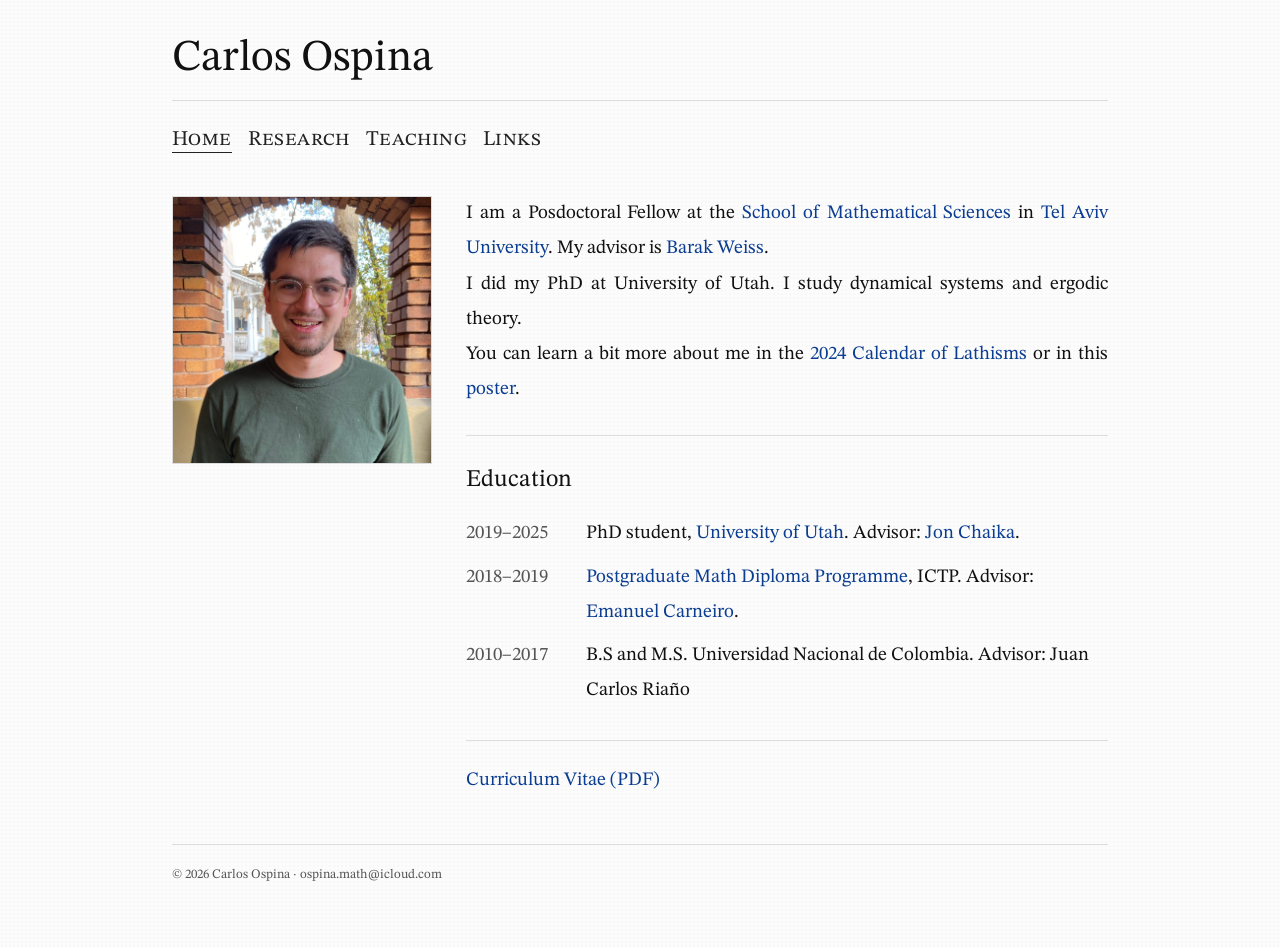
==== index.html @ 2cc35d88 "New version of the website" ====
<!DOCTYPE html>
<html lang="en">

<head>
  <title>Carlos Ospina</title>
  <meta charset="UTF-8" />
  <meta name="viewport" content="width=device-width, initial-scale=1" />

  <!-- Google Fonts: STIX Two Text -->
  <link rel="preconnect" href="https://fonts.googleapis.com">
  <link rel="preconnect" href="https://fonts.gstatic.com" crossorigin>
  <link href="https://fonts.googleapis.com/css2?family=STIX+Two+Text:wght@400;500;600&display=swap" rel="stylesheet">

  <link rel="stylesheet" href="style.css">
</head>

<body>
  <div class="container">

    <div class="header-placeholder"></div>
    <script src="header.js"></script>

    <div class="nav-placeholder"></div>
    <script src="nav.js"></script>

    <main class="main">
      <aside class="photo">
        <img src="FullScreenMe.jpeg" alt="Portrait of Carlos Ospina" />
        <!-- <div class="photo-caption"> -->
          <!-- Optional small caption line -->
               <!-- Tel Aviv University -->
        <!-- </div> -->
      </aside>

      <section>
        <p>
          I am a Posdoctoral Fellow at the
          <a href="https://en-exact-sciences.tau.ac.il/math" target="_blank" rel="noopener">School of Mathematical Sciences</a>
          in
          <a href="https://english.tau.ac.il" target="_blank" rel="noopener">Tel Aviv University</a>.
          My advisor is
          <a href="https://www.math.tau.ac.il/~barakw/" target="_blank" rel="noopener">Barak Weiss</a>.
        </p>

        <p>
          I did my PhD at University of Utah. I study dynamical systems and ergodic theory.
        </p>

        <p>
          You can learn a bit more about me in the
          <a href="https://www.lathisms.org/calendar-2024/carlos-ospina" target="_blank" rel="noopener">2024 Calendar of Lathisms</a>
          or in this
          <a href="https://cdn.prod.website-files.com/5f3e96827894c2ff19996e36/66e5c995f04fad8bb52fb7ac_Sept%2028_Carlos%20Ospina_Poster.pdf" target="_blank" rel="noopener">poster</a>.
        </p>

        <div class="section">
          <h2>Education</h2>
          <table>
            <tr>
              <td>2019–2025</td>
              <td>
                PhD student,
                <a href="https://www.math.utah.edu" target="_blank" rel="noopener">University of Utah</a>.
                Advisor:
                <a href="https://www.math.utah.edu/~chaika/" target="_blank" rel="noopener">Jon Chaika</a>.
              </td>
            </tr>
            <tr>
              <td>2018–2019</td>
              <td>
                <a href="https://www.ictp.it/research/math/math-diploma.aspx" target="_blank" rel="noopener">Postgraduate Math Diploma Programme</a>, ICTP.
                Advisor:
                <a href="https://sites.google.com/view/emanuelcarneiro/home" target="_blank" rel="noopener">Emanuel Carneiro</a>.
              </td>
            </tr>
            <tr>
              <td>2010–2017</td>
              <td>
                B.S and M.S. Universidad Nacional de Colombia. Advisor: Juan Carlos Riaño
              </td>
            </tr>
          </table>
        </div>

        <div class="section">
          <p> <a href="Carlos_CV.pdf" target="_blank">Curriculum Vitae (PDF)</a> </p>
        </div>

      </section>


    </main>

    <div class="footer-placeholder"></div>
    <script src="footer.js"></script>
  </div>


</body>
</html>
---- style.css ----
/* =====================================================
  WEBSITE STYLE
   Carlos Ospina – Stylesheet
   -----------------------------------------------------
   This file controls the typography, layout, spacing,
   colors, and responsiveness of ALL pages.
   ===================================================== */


/* =====================================================
   1. COLOR VARIABLES & GLOBAL SETTINGS
   -----------------------------------------------------
   Change colors or maximum width here.
   ===================================================== */

:root{
  --text:#111;                    /* Main body text color */
  --muted:#555;                   /* Secondary text (subtitles, dates) */
  --rule:#ddd;                    /* Thin divider lines */
  --link:#0b3d91;                 /* Link color */
  --bg:#fff;                      /* Page background color */
  --maxw:980px;                   /* Maximum content width */
  --fontsizenavbar:21px;          /* A font-size for the nav bar */
  --fontsize1:19px;               /* A font-size of type 1 */
  --fontsizesmall:13px;           /* A font-size for small things */
  --fontsize2:24px;               /* Font-size for headers type h2 */
  --fontsizeCO:44px;              /* Font-size for my name */
  --fontsizeLarge:37px;           /* Font-size for things not bigger than my name */
}


/* Global box-sizing   */
*{ box-sizing:border-box; }


/* =====================================================
   2. BODY TYPOGRAPHY (font)
   ===================================================== */

body{
  margin:0;

  /* =====================================================
     Background:
     - background-color uses --bg (change it in :root)
     - layered gradients add a subtle "paper grain" texture
     - keep opacities very low so it stays academic
     ===================================================== */
  background:
    linear-gradient(rgba(0,0,0,0.012), rgba(0,0,0,0.012)),
    radial-gradient(rgba(0,0,0,0.018) 1px, transparent 1px);
  background-size: 100% 100%, 4px 4px;
  background-color: var(--bg);

  color:var(--text);

  /* Journal-like serif */
  font-family: 'STIX Two Text', serif;

  /* LaTeX-ish reading rhythm */
  font-size:var(--fontsize1);
  line-height:1.85;

  /* Subtle rendering improvements */
  -webkit-font-smoothing: antialiased;
  -moz-osx-font-smoothing: grayscale;

  /* Better justification behavior when we justify text */
  text-rendering: optimizeLegibility;
}


/* =====================================================
   3. LINKS
   ===================================================== */

a{
  color:var(--link);
  text-decoration:none;
}

a:hover{
  text-decoration:underline;  /* Under line hover for links */
}


/* =====================================================
   4. PAGE CONTAINER
   -----------------------------------------------------
   Controls overall horizontal layout.
   ===================================================== */

.container{
  max-width:var(--maxw);  /* Maximum width for reading  */
  margin:0 auto;          /* Center the page */
  padding:34px 22px 60px; /* Spacing for: top, sides, bottom  */
}

/* =====================================================
   4b. WIDER CONTAINER (for Research / Teaching / Links)
   -----------------------------------------------------
   Add class="container wide" in HTML to use this.
   ===================================================== */

.container.wide{
  max-width: 1100px;  /* Wider pages */
}

/* =====================================================
   5. HEADER (NAME + TITLE)
   ===================================================== */

.site-header{
  display:flex;                  /* Places name and right-side info */
  align-items:flex-end;
  justify-content:space-between;
  gap:24px;

  padding-bottom:18px;
  border-bottom:1px solid var(--rule); /* Thin rule */
}

/* Your name */
.site-title{
  margin:0;
  font-size:var(--fontsizeCO);      /* ← name size */
  line-height:1.1;
  font-weight:400;     /* Light weight */

  /* AMS/LaTeX feel: avoid extra tracking on serif title */
  letter-spacing:0;    /* (was .2px) */
}

/* Subtitle under name */
.site-subtitle{
  margin:10px 0 0;
  color:var(--muted);
  font-size:var(--fontsize1);
  line-height:1.5;
}


/* Right-side header block (CV + email) */
.header-links{
  text-align:right;
  font-family: 'STIX Two Text', serif; /* Sans for contrast */
  font-size:var(--fontsize1);
  color:var(--muted);
  line-height:1.6;
  white-space:nowrap;
}

.header-links a{
  color:var(--link);
}


/* =====================================================
   6. NAVIGATION MENU
   ===================================================== */

nav{
  padding:14px 0 0;
}

.nav{
  list-style:none;      /* Remove bullet points */
  padding:0;
  margin:0;

  display:flex;
  flex-wrap:wrap;
  gap:16px;

  font-family: 'STIX Two Text', serif;
  font-size:var(--fontsizenavbar);

  /* AMS-like navigation:
     - small-caps looks more like a typeset header than ALL CAPS
     - gentler tracking */
  font-variant: small-caps;
  letter-spacing:.4px;

  /* Turn off all-caps (was uppercase) */
  text-transform:none;
}

/* Nav links */
.nav a{
  color:#222;
}

/* Effect of hovering underline  */
.nav a:hover{
  text-decoration:none;
  border-bottom:1px solid #222;
  padding-bottom:2px;
}

/* Indicator of active page  */
.nav .active{
  border-bottom:1px solid #222;
  padding-bottom:2px;
}


/* =====================================================
   7. MAIN TWO-COLUMN LAYOUT
   -----------------------------------------------------
   Left: Photo
   Right: Content
   ===================================================== */

.main{
  margin-top:30px;

  display:grid;
  grid-template-columns:260px 1fr; /* Photo width | Text width */
  gap:34px;
  align-items:start;
}


/* =====================================================
   AMS / LaTeX PARAGRAPH CONVENTIONS (main content only)
   -----------------------------------------------------
   LaTeX articles typically:
   - indent paragraphs
   - do NOT add extra vertical spacing between paragraphs
   - justify text
   We apply this ONLY inside the main content column so it
   does not affect the header/nav.
   ===================================================== */

.main section p{
  margin: 0;              /* Remove extra paragraph spacing (LaTeX-like) */
  text-indent: 0em;    /* Classic LaTeX paragraph indent */
  text-align: justify;    /* Journal-style justified text */
  hyphens: auto;          /* Reduce awkward justification gaps */
}

/* First paragraph after a heading should not be indented */
.main section h2 + p,
.main section h3 + p,
.main section .section h2 + p{
  text-indent: 0;
}

/* If you ever want the old web-style spacing back,
   comment out the block above and use this instead:
   .main section p { margin: 0 0 14px; text-indent: 0; text-align: left; }
*/

/* =====================================================
   PAPERS LIST (LaTeX-style itemize)
   -----------------------------------------------------
   Creates subtle academic bullet points.
   ===================================================== */

ul.papers{
  list-style-type: disc;      /* Standard bullet */
  padding-left: 1.5em;        /* LaTeX-like indentation */
  margin: 12px 0 0;
}

ul.papers li{
  margin: 10px 0;
  text-align: justify;        /* Keep article-style justification */
}

/* =====================================================
   7b. FULL-WIDTH PAGES (no picture column)
   -----------------------------------------------------
   Use this for Research / Teaching / Links pages
   so content spans the full page width.
   ===================================================== */

.main.no-photo{
  grid-template-columns: 1fr;  /* One column only */
}


/* =====================================================
   8. PHOTO STYLING
   ===================================================== */

.photo{
  position:sticky;  /* Stays visible for scrolling */
  top:18px;
}

.photo img{
  width:100%;
  height:auto;
  display:block;
  border:1px solid var(--rule); /* Thin border */
}

/* Small caption for the image */
.photo-caption{
  margin-top:10px;
  font-size:var(--fontsizesmall);
  color:var(--muted);
  font-family: 'STIX Two Text', serif;
  line-height:1.5;
}


/* =====================================================
   9. HEADINGS & SECTION DIVIDERS
   ===================================================== */

h2{
  margin:0 0 10px;

  /* AMS-like section size/weight */
  font-size:var(--fontsize2);    /* (was 22px) */
  font-weight:400;   /* (was 400) */
  letter-spacing:0;
}

h3{
  margin:18px 0 8px;

  /* AMS-like subsection size/weight */
  font-size:var(--fontsize1);    /* (was 18px) */
  font-weight:500;   /* (was 400) */
  letter-spacing:0;
}

/* Thin horizontal rule between major sections */
.section{
  margin-top:28px;
  padding-top:22px;
  border-top:1px solid var(--rule);
}

/* Default paragraph rule (kept for safety):
   Most paragraphs are governed by .main section p above.
   This remains useful for paragraphs outside main content. */
p{
  margin:0 0 14px;
}


/* =====================================================
   10. EDUCATION TABLE STYLE
   ===================================================== */

table{
  border-collapse:collapse;
  width:100%;
  margin-top:10px;
}

td{
  vertical-align:top;

  /* Slightly tighter spacing looks more typeset */
  padding:4px 0;  /* (was 6px 0) */
}

/* First column (years) */
td:first-child{
  width:120px;
  color:var(--muted);
  padding-right:18px;
  white-space:nowrap;
  font-family: 'STIX Two Text', serif;
  font-size:var(--fontsize1);
}


/* =====================================================
   10b. LISTS (optional LaTeX-like spacing)
   -----------------------------------------------------
   Helps lists look less "webby" and more like a PDF.
   ===================================================== */

ul, ol{
  margin:10px 0 14px;
  padding-left:1.35em;
}

li{
  margin:6px 0;
}


/* =====================================================
   11. LINKS PAGE LIST
   ===================================================== */

ul.links{
  margin:8px 0 0;
  padding-left:18px;
}

ul.links li{
  margin:10px 0;
}

/* Small gray label before link */
.label{
  color:var(--muted);
  font-family: 'STIX Two Text', serif;
  font-size:var(--fontsize1);
  letter-spacing:.2px;
  margin-right:6px;
}


/* =====================================================
   12. TEACHING PAGE SMALL LABELS
   ===================================================== */

.teaching-item b{
  font-family: 'STIX Two Text', serif;
  font-size:var(--fontsize1);
  letter-spacing:.2px;
}


/* =====================================================
   13. FOOTER
   ===================================================== */

footer{
  margin-top:46px;
  padding-top:18px;
  border-top:1px solid var(--rule);
  color:var(--muted);
  font-family: 'STIX Two Text', serif;
  font-size:var(--fontsizesmall);
}


/* =====================================================
   14. MOBILE DESIGN RESPONSe
   -----------------------------------------------------
   Layout for smaller screens.
   ===================================================== */

@media (max-width: 820px){

  /* Stack header vertically */
  .site-header{
    flex-direction:column;
    align-items:flex-start;
  }

  .header-links{
    text-align:left;
    white-space:normal;
  }

  /* Switch from 2-column to 1-column layout */
  .main{
    grid-template-columns:1fr;
  }

  /* Make photo non-sticky on mobile */
  .photo{
    position:static;
    max-width:320px;
  }

  /* On narrow screens, justified text can look "gappy".
     Switching to left-align improves readability. */
  .main section p{
    text-align: left;
  }
}
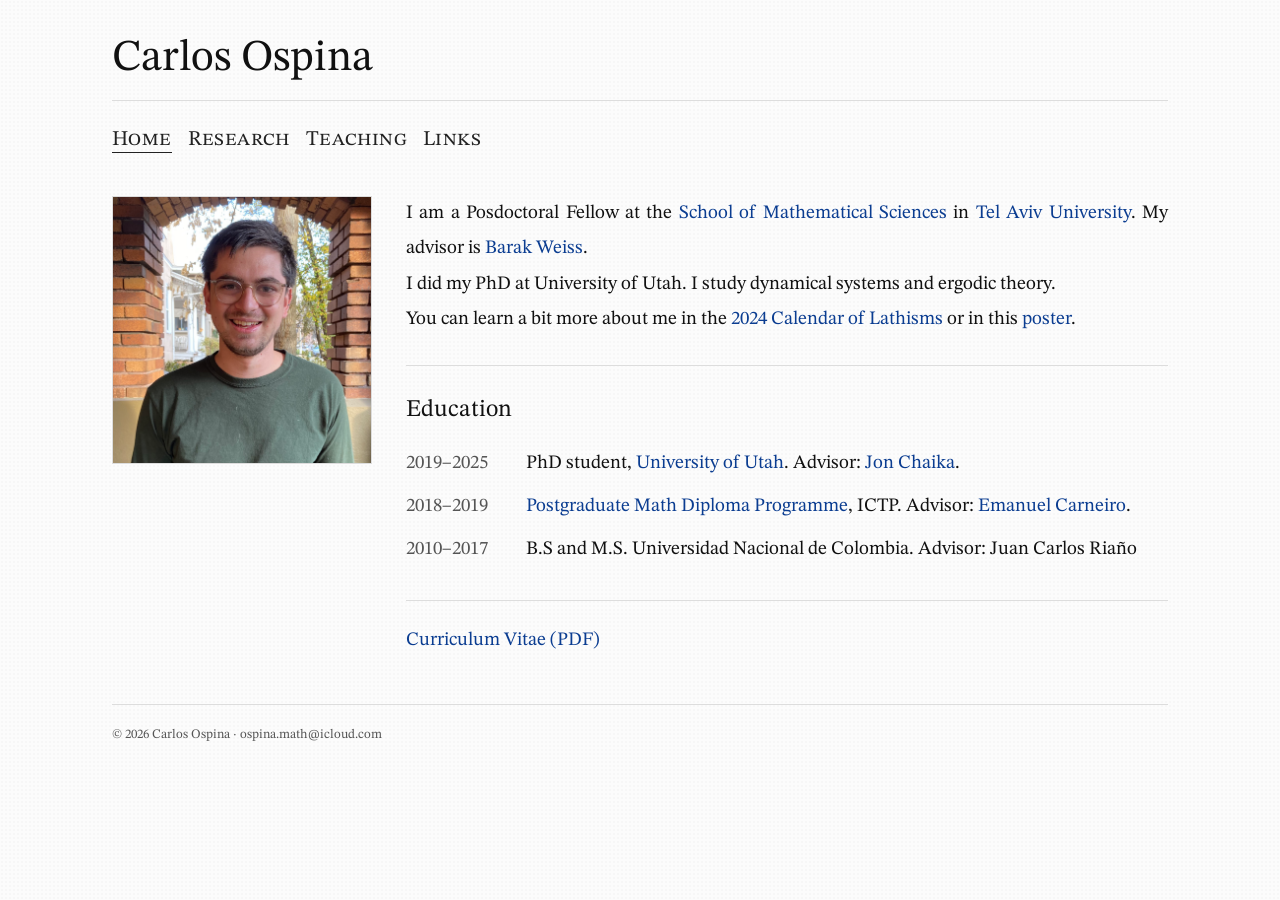
==== commit c5e86e02: "Add files via upload" ====
--- a/index.html
+++ b/index.html
@@ -15,7 +15,7 @@
 </head>
 
 <body>
-  <div class="container">
+  <div class="container wide">
 
     <div class="header-placeholder"></div>
     <script src="header.js"></script>
--- a/style.css
+++ b/style.css
@@ -254,7 +254,7 @@
 /* =====================================================
    PAPERS LIST (LaTeX-style itemize)
    -----------------------------------------------------
-   Creates subtle academic bullet points.
+   Creates bullet points.
    ===================================================== */
 
 ul.papers{
@@ -298,7 +298,7 @@
 
 /* Small caption for the image */
 .photo-caption{
-  margin-top:10px;
+  margin-top:10px 0;
   font-size:var(--fontsizesmall);
   color:var(--muted);
   font-family: 'STIX Two Text', serif;
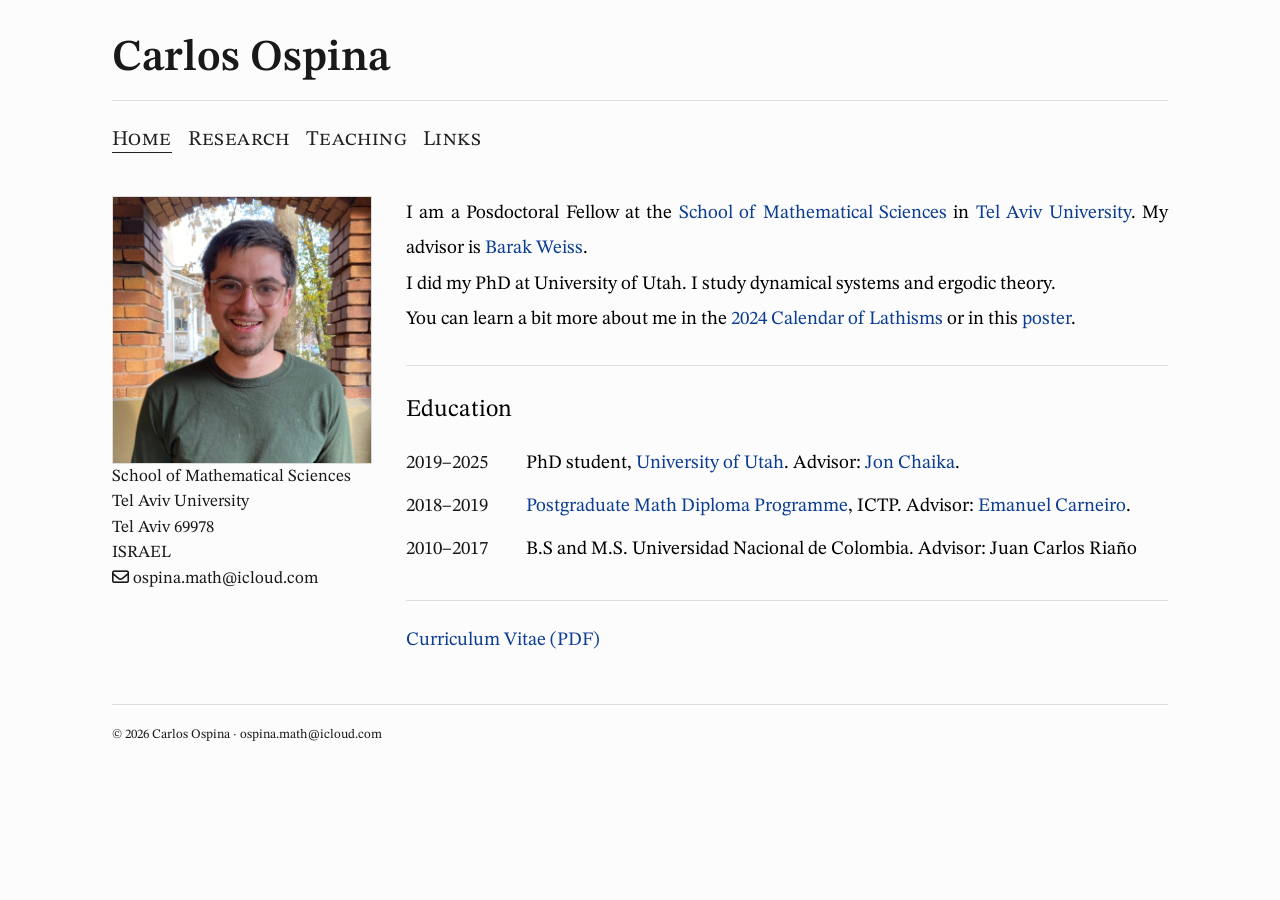
==== commit 09002363: "Add files via upload" ====
--- a/index.html
+++ b/index.html
@@ -1,6 +1,5 @@
 <!DOCTYPE html>
 <html lang="en">
-
 <head>
   <title>Carlos Ospina</title>
   <meta charset="UTF-8" />
@@ -10,8 +9,10 @@
   <link rel="preconnect" href="https://fonts.googleapis.com">
   <link rel="preconnect" href="https://fonts.gstatic.com" crossorigin>
   <link href="https://fonts.googleapis.com/css2?family=STIX+Two+Text:wght@400;500;600&display=swap" rel="stylesheet">
+  <link href="https://fonts.googleapis.com/css2?family=Source+Serif+4:wght@400;500;600&display=swap" rel="stylesheet">
 
   <link rel="stylesheet" href="style.css">
+  <link rel="stylesheet" href="https://cdnjs.cloudflare.com/ajax/libs/font-awesome/6.5.0/css/all.min.css">  <!-- To make small icons:mouse, pdf, mail,...-->
 </head>
 
 <body>
@@ -30,6 +31,13 @@
           <!-- Optional small caption line -->
                <!-- Tel Aviv University -->
         <!-- </div> -->
+        <div class="photo-address"> 
+          School of Mathematical Sciences <br>
+          Tel Aviv University <br>
+          Tel Aviv 69978 <br>
+          ISRAEL<br>
+          <i class="fa-regular fa-envelope"></i> ospina.math@icloud.com
+        </div>
       </aside>
 
       <section>
--- a/style.css
+++ b/style.css
@@ -10,22 +10,27 @@
 /* =====================================================
    1. COLOR VARIABLES & GLOBAL SETTINGS
    -----------------------------------------------------
-   Change colors or maximum width here.
-   ===================================================== */
+   Change colors or maximum width here. The link to 
+   import the google font
+   ===================================================== */
+
+@import url('https://fonts.googleapis.com/css2?family=STIX+Two+Text:wght@400;500;600&family=Source+Serif+4:wght@400;500;600&family=EB+Garamond:wght@400;500;600&display=swap'); 
 
 :root{
-  --text:#111;                    /* Main body text color */
-  --muted:#555;                   /* Secondary text (subtitles, dates) */
+  --text:#000000;                    /* Main body text color or #111*/
+  --muted:#191919;                   /* Secondary text (subtitles, dates) or #555 */
+  --namecolor:#191919;                  /* Color of my name */
   --rule:#ddd;                    /* Thin divider lines */
   --link:#0b3d91;                 /* Link color */
-  --bg:#fff;                      /* Page background color */
+  --bg:#ffffff;                      /* Page background color */
   --maxw:980px;                   /* Maximum content width */
-  --fontsizenavbar:21px;          /* A font-size for the nav bar */
-  --fontsize1:19px;               /* A font-size of type 1 */
-  --fontsizesmall:13px;           /* A font-size for small things */
+  --fontsizenavbar:21px;          /* Font-size for the nav bar */
+  --fontsize1:19px;               /* Font-size of type 1 */
+  --fontsizesmall:13px;           /* Font-size for small things */
   --fontsize2:24px;               /* Font-size for headers type h2 */
   --fontsizeCO:44px;              /* Font-size for my name */
   --fontsizeLarge:37px;           /* Font-size for things not bigger than my name */
+  --fontsizeaddress:17px;         /* Font-size for the address under the photo */
 }
 
 
@@ -44,18 +49,18 @@
      Background:
      - background-color uses --bg (change it in :root)
      - layered gradients add a subtle "paper grain" texture
-     - keep opacities very low so it stays academic
+     - keep opacities very low
      ===================================================== */
   background:
     linear-gradient(rgba(0,0,0,0.012), rgba(0,0,0,0.012)),
-    radial-gradient(rgba(0,0,0,0.018) 1px, transparent 1px);
+    radial-gradient(rgba(0,0,0,0.012) 0.5px, transparent 0.5px);
   background-size: 100% 100%, 4px 4px;
   background-color: var(--bg);
 
   color:var(--text);
 
   /* Journal-like serif */
-  font-family: 'STIX Two Text', serif;
+  font-family: 'STIX Two Text', 'Noto Serif', serif;
 
   /* LaTeX-ish reading rhythm */
   font-size:var(--fontsize1);
@@ -120,14 +125,16 @@
   border-bottom:1px solid var(--rule); /* Thin rule */
 }
 
-/* Your name */
+/* My name */
 .site-title{
   margin:0;
+  font-family: 'STIX Two Text', 'Source Serif 4', 'EB Garamond', serif; /* Sans for contrast */
   font-size:var(--fontsizeCO);      /* ← name size */
+  color:var(--namecolor);
   line-height:1.1;
-  font-weight:400;     /* Light weight */
-
-  /* AMS/LaTeX feel: avoid extra tracking on serif title */
+  font-weight:600;     /* Medium to heavy weight */
+
+  /* AMS/LaTeX ish: avoid extra tracking on serif title */
   letter-spacing:0;    /* (was .2px) */
 }
 
@@ -143,7 +150,7 @@
 /* Right-side header block (CV + email) */
 .header-links{
   text-align:right;
-  font-family: 'STIX Two Text', serif; /* Sans for contrast */
+  font-family: 'STIX Two Text', 'Noto Serif',serif; /* Sans for contrast */
   font-size:var(--fontsize1);
   color:var(--muted);
   line-height:1.6;
@@ -172,7 +179,7 @@
   flex-wrap:wrap;
   gap:16px;
 
-  font-family: 'STIX Two Text', serif;
+  font-family: 'STIX Two Text', 'Noto Serif',serif;
   font-size:var(--fontsizenavbar);
 
   /* AMS-like navigation:
@@ -301,7 +308,16 @@
   margin-top:10px 0;
   font-size:var(--fontsizesmall);
   color:var(--muted);
-  font-family: 'STIX Two Text', serif;
+  font-family: 'STIX Two Text', 'Noto Serif',serif;
+  line-height:1.5;
+}
+
+/* Address under photo caption for the image */
+.photo-address{
+  margin-top:10px 0;
+  font-size:var(--fontsizeaddress);
+  color:var(--muted);
+  font-family: 'STIX Two Text', 'Hedvig Letters Serif', serif;
   line-height:1.5;
 }
 
@@ -366,7 +382,7 @@
   color:var(--muted);
   padding-right:18px;
   white-space:nowrap;
-  font-family: 'STIX Two Text', serif;
+  font-family: 'STIX Two Text', 'Noto Serif', serif;
   font-size:var(--fontsize1);
 }
 
@@ -403,7 +419,7 @@
 /* Small gray label before link */
 .label{
   color:var(--muted);
-  font-family: 'STIX Two Text', serif;
+  font-family: 'STIX Two Text', 'Noto Serif', serif;
   font-size:var(--fontsize1);
   letter-spacing:.2px;
   margin-right:6px;
@@ -415,7 +431,7 @@
    ===================================================== */
 
 .teaching-item b{
-  font-family: 'STIX Two Text', serif;
+  font-family: 'STIX Two Text', 'Noto Serif', serif;
   font-size:var(--fontsize1);
   letter-spacing:.2px;
 }
@@ -430,7 +446,7 @@
   padding-top:18px;
   border-top:1px solid var(--rule);
   color:var(--muted);
-  font-family: 'STIX Two Text', serif;
+  font-family: 'STIX Two Text', 'Noto Serif', serif;
   font-size:var(--fontsizesmall);
 }
 
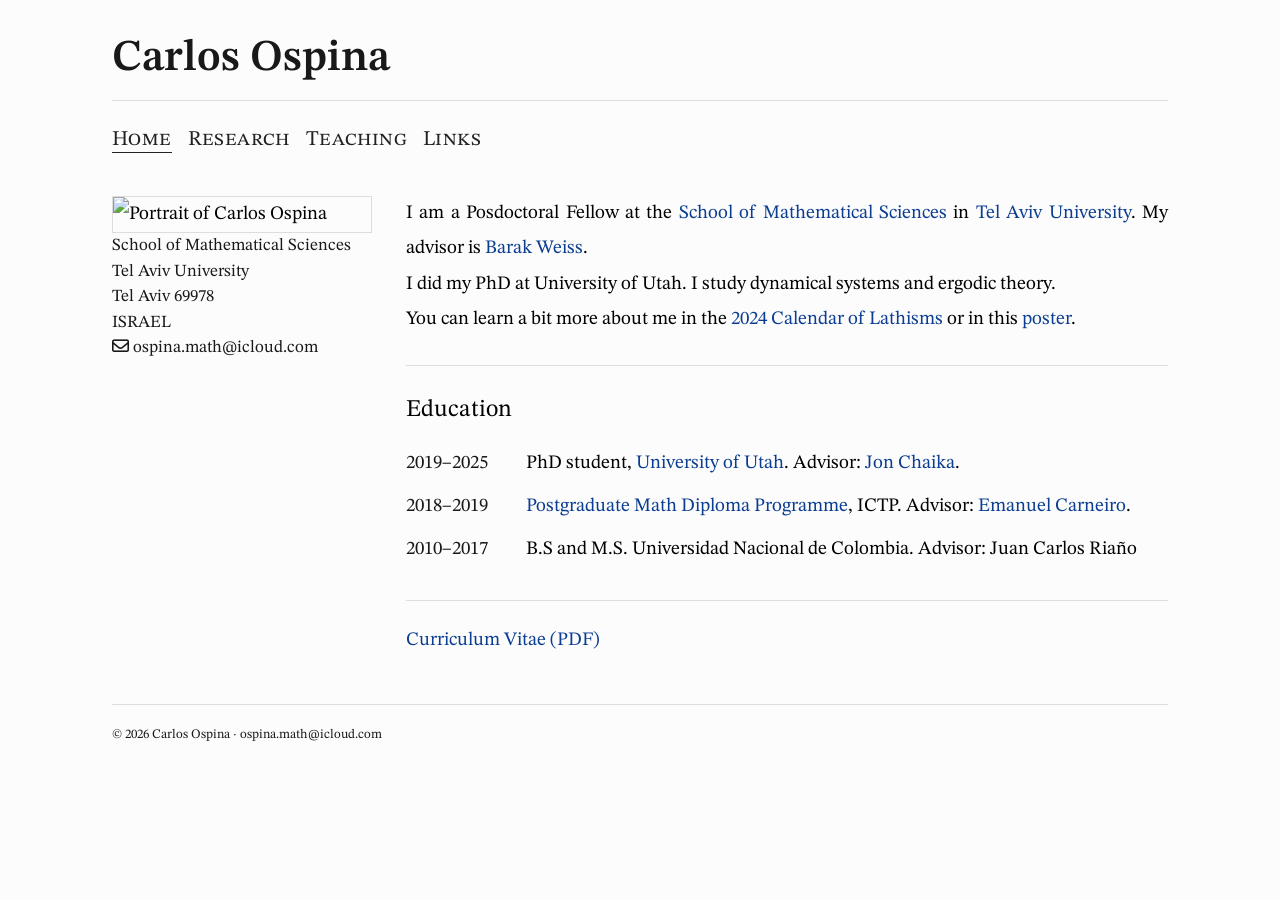
==== commit f04082dc: "photo updated Update photo" ====
--- a/index.html
+++ b/index.html
@@ -5,14 +5,7 @@
   <meta charset="UTF-8" />
   <meta name="viewport" content="width=device-width, initial-scale=1" />
 
-  <!-- Google Fonts: STIX Two Text -->
-  <link rel="preconnect" href="https://fonts.googleapis.com">
-  <link rel="preconnect" href="https://fonts.gstatic.com" crossorigin>
-  <link href="https://fonts.googleapis.com/css2?family=STIX+Two+Text:wght@400;500;600&display=swap" rel="stylesheet">
-  <link href="https://fonts.googleapis.com/css2?family=Source+Serif+4:wght@400;500;600&display=swap" rel="stylesheet">
-
   <link rel="stylesheet" href="style.css">
-  <link rel="stylesheet" href="https://cdnjs.cloudflare.com/ajax/libs/font-awesome/6.5.0/css/all.min.css">  <!-- To make small icons:mouse, pdf, mail,...-->
 </head>
 
 <body>
@@ -26,7 +19,7 @@
 
     <main class="main">
       <aside class="photo">
-        <img src="FullScreenMe.jpeg" alt="Portrait of Carlos Ospina" />
+        <img src="FullScreenMe_3.jpeg" alt="Portrait of Carlos Ospina" />
         <!-- <div class="photo-caption"> -->
           <!-- Optional small caption line -->
                <!-- Tel Aviv University -->
--- a/style.css
+++ b/style.css
@@ -13,7 +13,11 @@
    Change colors or maximum width here. The link to 
    import the google font
    ===================================================== */
-
+@import url('https://fonts.googleapis.com');
+@import url('https://fonts.gstatic.com');
+@import url('https://fonts.googleapis.com/css2?family=STIX+Two+Text:wght@400;500;600&display=swap');
+@import url('https://fonts.googleapis.com/css2?family=Source+Serif+4:wght@400;500;600&display=swap');
+@import url('https://cdnjs.cloudflare.com/ajax/libs/font-awesome/6.5.0/css/all.min.css'); /* To make small icons:mouse, pdf, mail,... */
 @import url('https://fonts.googleapis.com/css2?family=STIX+Two+Text:wght@400;500;600&family=Source+Serif+4:wght@400;500;600&family=EB+Garamond:wght@400;500;600&display=swap'); 
 
 :root{
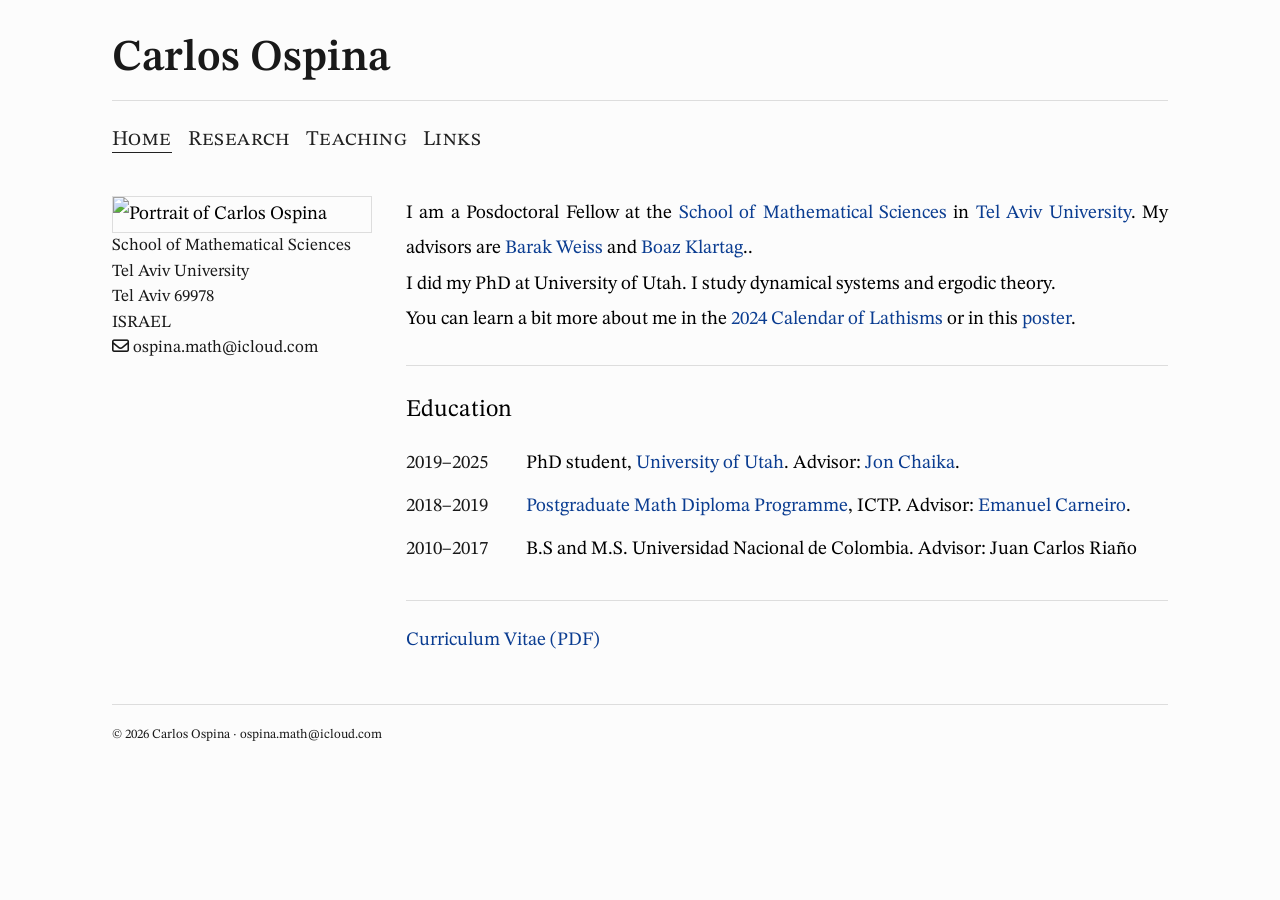
==== commit c924b181: "Update index.html" ====
--- a/index.html
+++ b/index.html
@@ -39,8 +39,8 @@
           <a href="https://en-exact-sciences.tau.ac.il/math" target="_blank" rel="noopener">School of Mathematical Sciences</a>
           in
           <a href="https://english.tau.ac.il" target="_blank" rel="noopener">Tel Aviv University</a>.
-          My advisor is
-          <a href="https://www.math.tau.ac.il/~barakw/" target="_blank" rel="noopener">Barak Weiss</a>.
+          My advisors are
+          <a href="https://www.math.tau.ac.il/~barakw/" target="_blank" rel="noopener">Barak Weiss</a> and  <a href="https://www.weizmann.ac.il/math/klartag/" target="_blank">Boaz Klartag</a>..
         </p>
 
         <p>
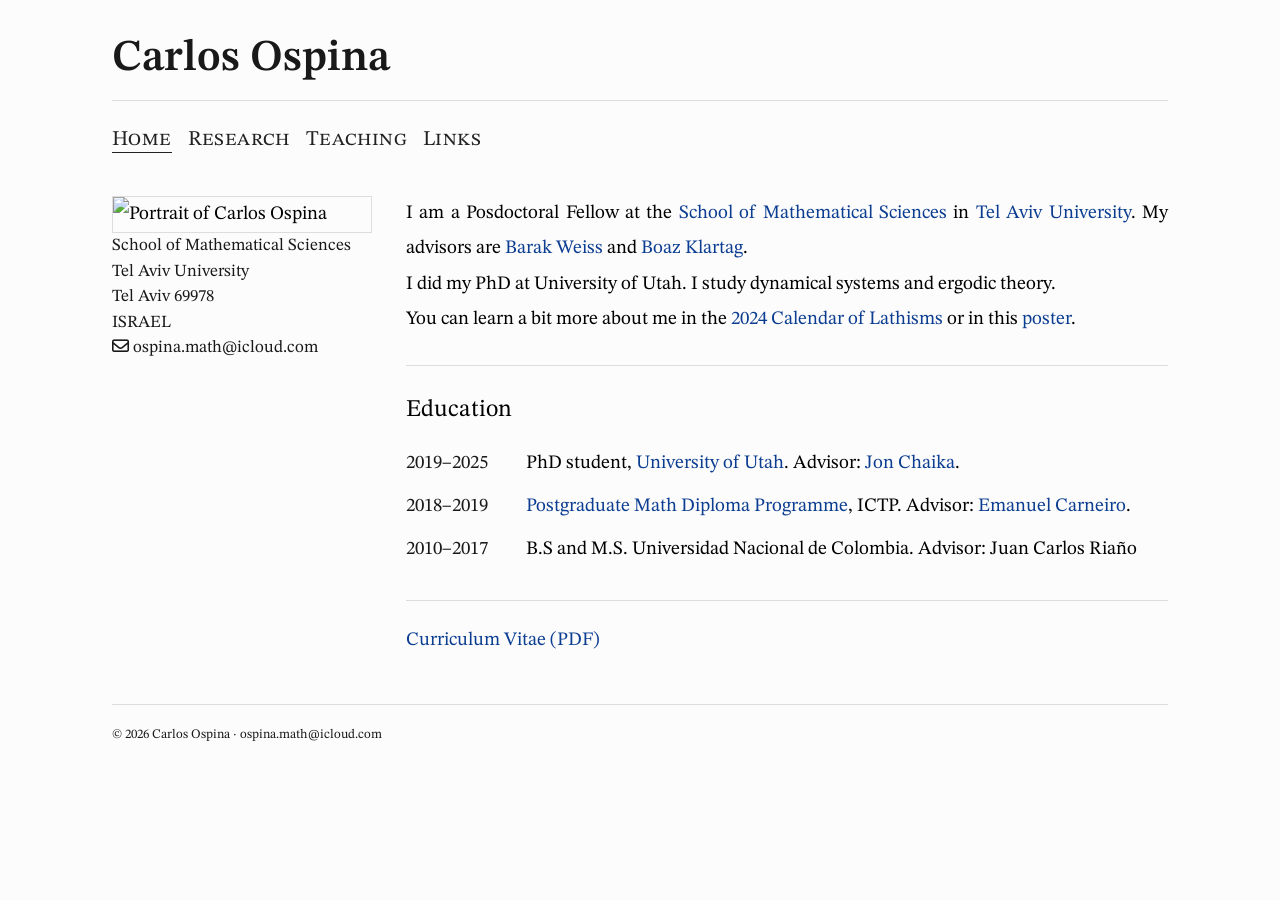
==== commit 1dc2c794: "Update index.html" ====
--- a/index.html
+++ b/index.html
@@ -40,7 +40,7 @@
           in
           <a href="https://english.tau.ac.il" target="_blank" rel="noopener">Tel Aviv University</a>.
           My advisors are
-          <a href="https://www.math.tau.ac.il/~barakw/" target="_blank" rel="noopener">Barak Weiss</a> and  <a href="https://www.weizmann.ac.il/math/klartag/" target="_blank">Boaz Klartag</a>..
+          <a href="https://www.math.tau.ac.il/~barakw/" target="_blank" rel="noopener">Barak Weiss</a> and  <a href="https://www.weizmann.ac.il/math/klartag/" target="_blank">Boaz Klartag</a>.
         </p>
 
         <p>
